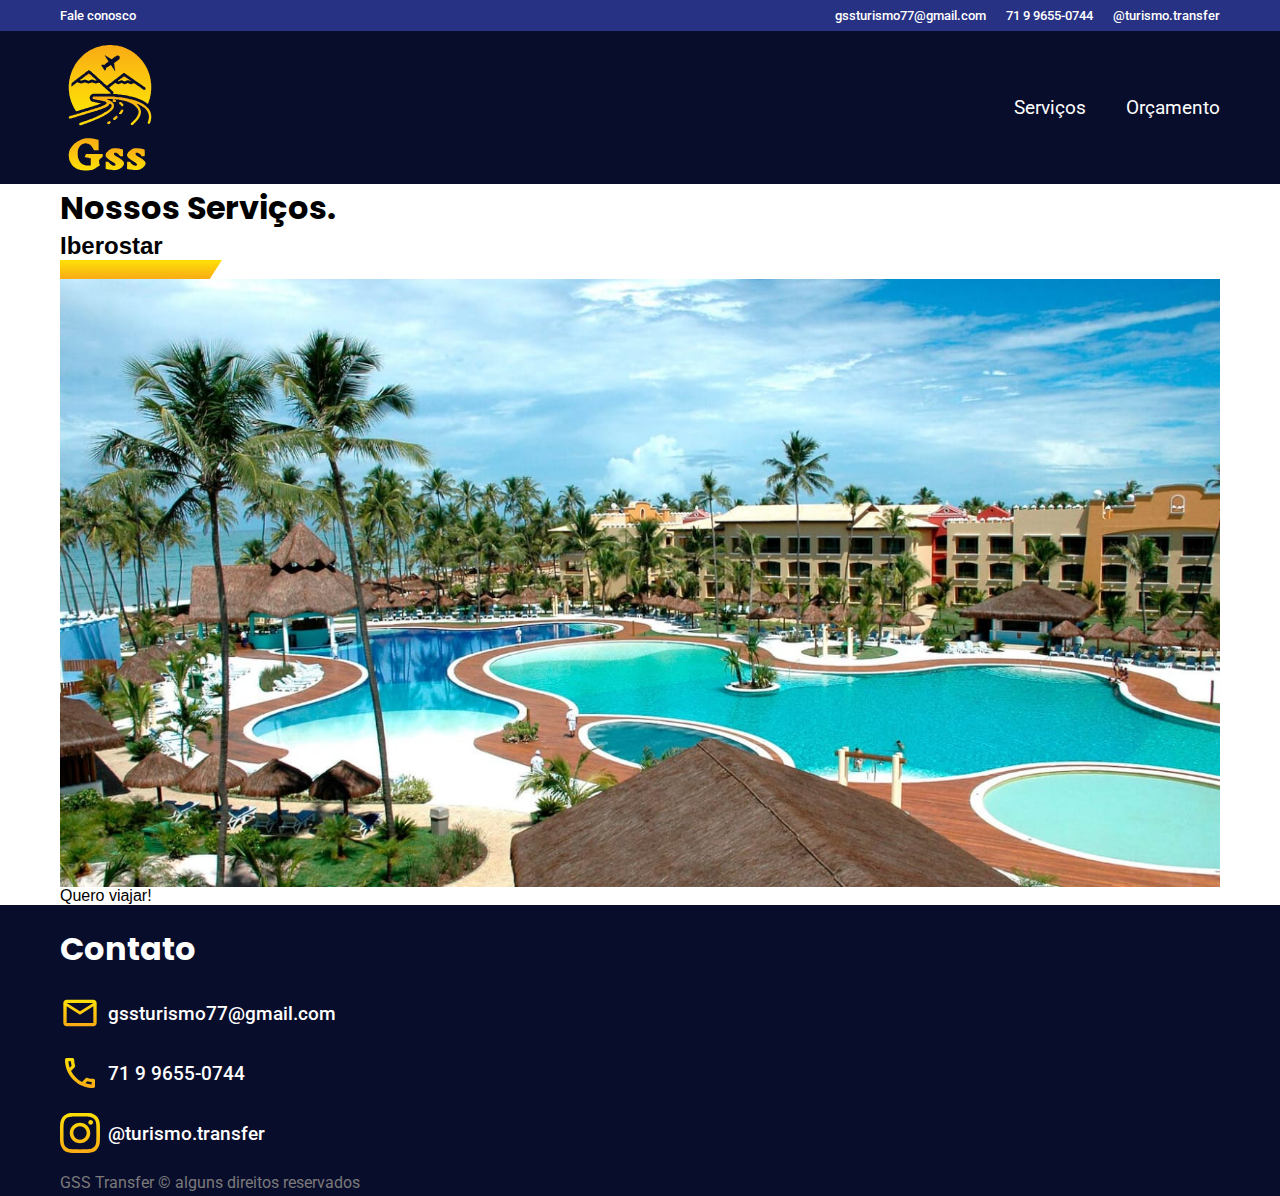
==== servicos.html @ 04d16b2d "alterações" ====
<!DOCTYPE html>
<html lang="en">
  <head>
    <meta charset="UTF-8" />
    <meta http-equiv="X-UA-Compatible" content="IE=edge" />
    <meta name="viewport" content="width=device-width, initial-scale=1.0" />
    <link rel="stylesheet" href="./css/styles.css" />
    <link rel="stylesheet" href="./css/global.css" />
    <link rel="stylesheet" href="./css/slide.css" />

    <link rel="preconnect" href="https://fonts.googleapis.com" />
    <link rel="preconnect" href="https://fonts.gstatic.com" crossorigin />
    <link
      href="https://fonts.googleapis.com/css2?family=Poppins:wght@400;500;600;700&family=Roboto:wght@400;500;700&display=swap"
      rel="stylesheet"
    />

    <title>GSS Transfer</title>
  </head>
  <body>
    <header>
      <div class="header-contact">
        <div class="header-contact-div container">
          <p>Fale conosco</p>

          <div class="contact-items">
            <a href="mailto:gssturismo77@gmail.com"
              >gssturismo77@gmail.com</a
            >
            <a href="https://wa.me/5571996550744">71 9 9655-0744</a>
            <a href="https://instagram.com/turismo.transfer?igshid=YmMyMTA2M2Y="
              >@turismo.transfer</a
            >
          </div>
        </div>
      </div>

      <div class="header-bg">
        <div class="header container">
          <a href="./index.html"><img src="./img/logo.svg" alt="logo" /></a>

          <div class="header-menu">
            <a href="./servicos.html">Serviços</a>
            <a href="https://wa.me/5571996550744">Orçamento</a>
          </div>
        </div>
      </div>
    </header>

    <main>
      <div class="servicos-container container">
        <h1>Nossos Serviços.</h1>
        <div class="servicos-grid">
          <div class="servicos-item">
            <h2>Iberostar</h2>
            <img src="./img/fundo.svg" class="servico-fundo">
            <img src="./img/iberostar.jpeg" class="servico-img">
            <a href="https://wa.me/5571996550744">Quero viajar!</a>
          </div>
        </div>
      </div>
    </main>

    <footer class="footer-bg">
      <div class="footer container">
        <h1>Contato</h1>
        <div class="contato">
          <a href="mailto:gssturismo77@gmail.com"
            ><img src="./img/email.svg" />gssturismo77@gmail.com</a
          >
          <a href="https://wa.me/5571996550744"
            ><img src="./img/tel.svg" />71 9 9655-0744</a
          >
          <a href="https://instagram.com/turismo.transfer?igshid=YmMyMTA2M2Y="
            ><img src="./img/instagram.svg" />@turismo.transfer</a
          >
        </div>

        <p>GSS Transfer © alguns direitos reservados</p>
      </div>
    </footer>

    <script src="./js/script.js"></script>
  </body>
</html>
---- css/styles.css ----
/* header contact */

.header-contact{
  background-color: #273284;
  color: #fff;
  font: 500 0.8rem "Roboto";
  padding-top: 8px;
  padding-bottom: 8px;
}

.header-contact-div {
  display: flex;
  justify-content: space-between;
}

.contact-items {
  display: flex;
  gap: 20px;
}

@media (max-width: 600px) {
  .header-contact {
    display: none;
  }
} 

/* ===header=== */

.header-bg {
  background-color: #090D2C;
}

.header {
  color: #fff;
  display: flex;
  justify-content: space-between;
  padding-bottom: 11px;
  padding-top: 11px;
  font: 400 1.2rem "Roboto";
  align-items: center;
}

.header img {
  width: 100px;
  height: 131px;
}

.header-menu {
  display: flex;
  gap: 40px;
}

@media (max-width: 600px) {
  .header img {
    width: 66px;
    height: 87px;
  }

  .header-menu {
    font-size: 1rem;
    gap: 8px;
  }
}

/* ===Nossos Destinos=== */

.destinos-bg {
  background-color: #0C123A;
  padding-top: 40px;
  padding-bottom: 40px;
}

.destinos h1 {
  color: #F7F7f7;
  font: 500 2.5rem "Roboto";
  margin-bottom: 20px;
}

.mais-localidades {
  display: block;
  width: 191px; 
  margin: 12px auto;
}

@media (max-width: 600px) {
  .destinos h1 {
    font-size: 1.5rem;
    margin-bottom: 8px;
  }
  .destinos-bg {
    background-color: #0C123A;
    padding-top: 16px;
    padding-bottom: 12px;
  }

  .mais-localidades {
    width: 112px; 
    margin: 6px auto;
  }
}

.duvidas {
  padding-top: 40px;
  padding-bottom: 40px;
}

.duvidas h1 {
  font-size: 2.5rem;
  margin-bottom: 20px;
}

.duvidas > p {
  max-width: 900px;
  font-size: 1.2rem;
  margin-bottom: 60px;
}

.duvidas img {
  width: 50px;
  height: 50px;
}

.diferenciais {
  display: flex;
  align-items: center;
  gap: 8px;
  margin-bottom: 20px;
  font: 500 1rem "Roboto";
}

@media(max-width: 450px) {
  .duvidas {
    padding-top: 16px;
    padding-bottom: 16px;
  }
  
  .duvidas h1 {
    font-size: 1.2rem;
    margin-bottom: 12px;
  }
  
  .duvidas > p {
    max-width: 300px;
    font-size: 0.8rem;
    margin-bottom: 20px;
  }
  
  .duvidas img {
    width: 20px;
    height: 20px;
  }
  
  .diferenciais {
    gap: 8px;
    margin-bottom: 8px;
    font-size: 0.8rem;
  }
}

.footer-bg {
  background-color: #090D2C;
}

.footer {
  color: #fff;
  padding-top: 20px;
  padding-bottom: 4px;
}

.footer h1 {
  margin-bottom: 20px;
}

.contato {
  margin-bottom: 20px;
}

.contato a{
  display: flex;
  align-items: center;
  gap: 8px;
  margin-bottom: 20px;
  font: 500 1.2rem "roboto";
}

.contato img {
  width: 40px;
  height: 40px;
}

.footer p {
  color: #7a7a7a;
}

@media (max-width: 600px){
  .footer {
    padding-top: 12px;
    padding-bottom: 2px;
  }
  
  .footer h1 {
    margin-bottom: 8px;
    font-size: 1rem;
  }
  
  .contato {
    margin-bottom: 8px;
  }
  
  .contato a{
    gap: 4px;
    margin-bottom: 8px;
    font-size: 0.8rem;
  }
  
  .contato img {
    width: 17px;
    height:17px;
  }
  
  .footer p {
    font-size: 0.6rem;
  }
}

.servicos-item h2 {
  pos
}
---- css/global.css ----
body {
  margin: 0px;
  font-family: Arial, Helvetica, sans-serif;
}

a {
  text-decoration: none;
  color: inherit;
}

a:hover {
  transition: .3s;
  color: #FFB800;
}

h1,
h2,
h3,
h4,
ul,
p,
blockquote,
dd {
  margin: 0px;
}

h1,
h1 {
  font-family: "Poppins";
}

p {
  font-family: "Roboto";
}

ul {
  margin: 0px;
  padding: 0px;
  list-style: none;
}

img {
  max-width: 100%;
  height: auto;
  display: block;
}

.container {
  box-sizing: border-box;
  max-width: 1200px;
  padding-left: 20px;
  padding-right: 20px;
  margin-left: auto;
  margin-right: auto;
}

.button {
  background: linear-gradient(180deg, #FEE106 0%, #F9AB15 100%);
  padding: 10px 20px;
  font: 500 1.2rem "Roboto";
  color: #201200;
}

.button:hover {
  color: #161d50;
  transition: .3s;
}

@media (max-width: 600px) {
  .button {
    padding: 6px 12px;
    font-size: 0.7rem;
  }

  .button:hover {
    padding: 6px 12px
}
}
---- css/slide.css ----
* {box-sizing:border-box}

/* Slideshow container */
.slideshow-container {
  max-width: 1000px;
  position: relative;
  margin: auto;
}

/* Hide the images by default */
.mySlides {
  display: none;
}

.mySlides img {
  max-width: 1200px;
  max-height: 520px;
}

@media(max-width: 600px) {
}

/* Next & previous buttons */
.prev, .next {
  cursor: pointer;
  position: absolute;
  top: 50%;
  width: auto;
  margin-top: -22px;
  padding: 16px;
  color: white;
  font-weight: bold;
  font-size: 18px;
  transition: 0.6s ease;
  border-radius: 0 3px 3px 0;
  user-select: none;
}

@media (max-width: 600px) {
  .prev, .next {
    font-size: 10px;
    padding: 8px;
  }
}

/* Position the "next button" to the right */
.next {
  right: 0;
  border-radius: 3px 0 0 3px;
}

/* On hover, add a black background color with a little bit see-through */
.prev:hover, .next:hover {
  background-color: rgba(0,0,0,0.8);
}

/* Caption text */
.destino {
  color: #331C00;
  font: 500 2rem "roboto";
  padding: 8px 12px;
  position: absolute;
  top: 0px;
  width: 100%;
  z-index: 1;
}

.fundo {
  position: absolute;
  top: 12px;
  width: 300px;
  text-align: center;
}

.slide-button {
  position: absolute;
  bottom: 8px;
  right: 8px;
}

@media(max-width: 600px){
  .destino {
    font-size: 1rem;
    padding: 8px 12px;
    top: -2px;
  }
  
  .fundo {
    top: 6px;
    width: 150px;
  }
  
}


/* The dots/bullets/indicators */
.dot {
  cursor: pointer;
  height: 15px;
  width: 15px;
  margin: 0 2px;
  background-color: #B27306;
  border-radius: 50%;
  display: inline-block;
  transition: background-color 0.6s ease;
}

.active, .dot:hover {
  background-color: #734300;
}

/* Fading animation */
.fade {
  animation-name: fade;
  animation-duration: 1.5s;
}

@keyframes fade {
  from {opacity: .4}
  to {opacity: 1}
}
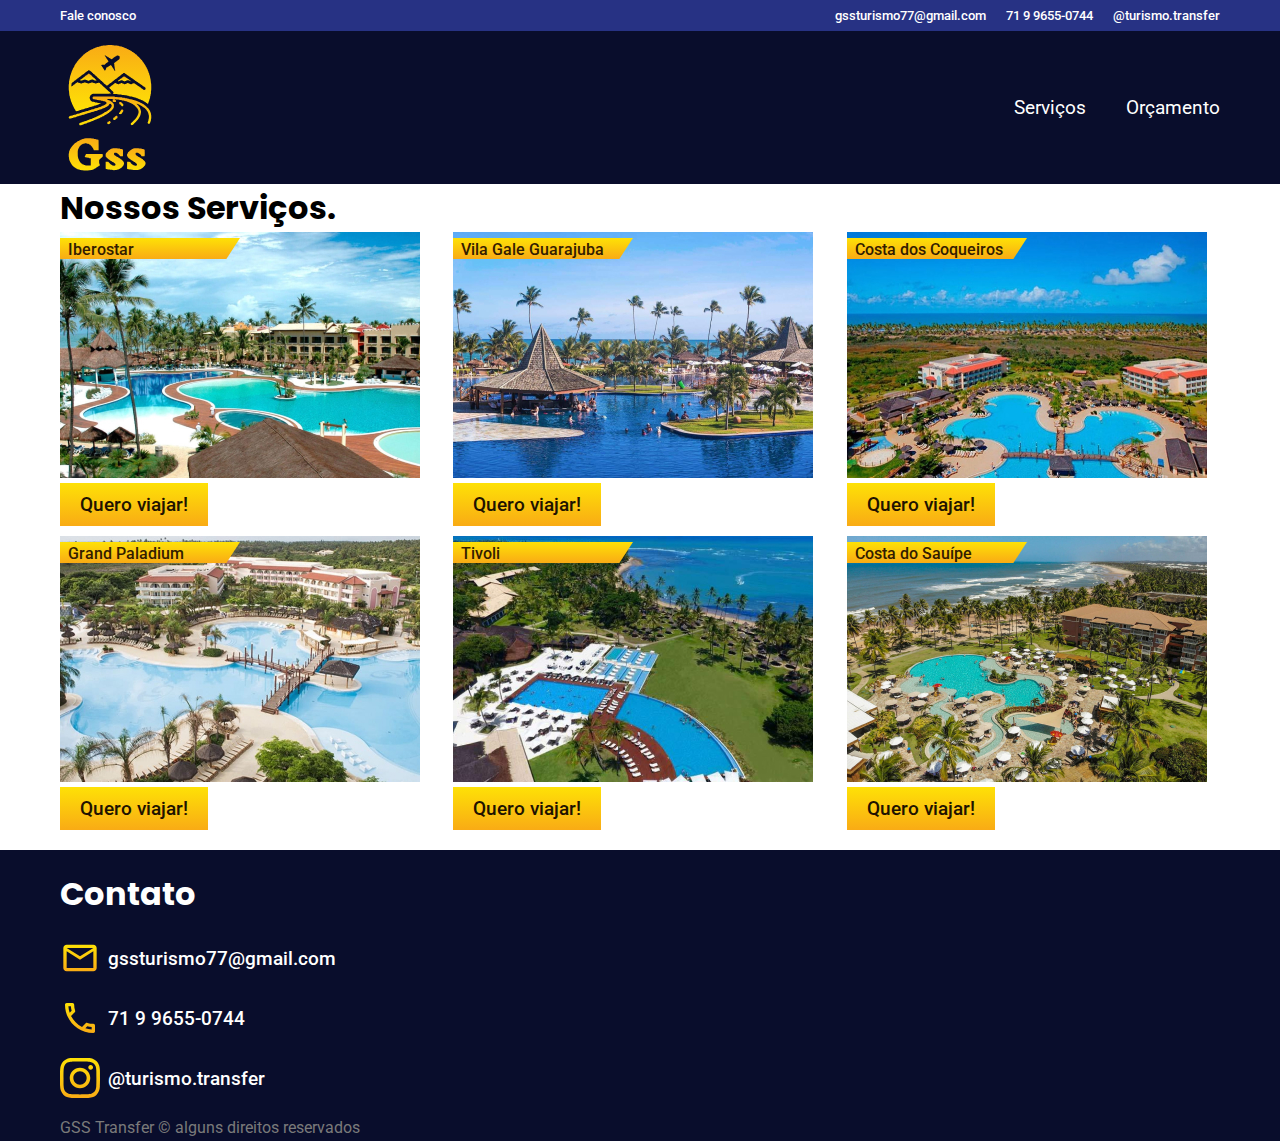
==== commit 739905c8: "final?" ====
--- a/servicos.html
+++ b/servicos.html
@@ -24,9 +24,7 @@
           <p>Fale conosco</p>
 
           <div class="contact-items">
-            <a href="mailto:gssturismo77@gmail.com"
-              >gssturismo77@gmail.com</a
-            >
+            <a href="mailto:gssturismo77@gmail.com">gssturismo77@gmail.com</a>
             <a href="https://wa.me/5571996550744">71 9 9655-0744</a>
             <a href="https://instagram.com/turismo.transfer?igshid=YmMyMTA2M2Y="
               >@turismo.transfer</a
@@ -52,10 +50,57 @@
         <h1>Nossos Serviços.</h1>
         <div class="servicos-grid">
           <div class="servicos-item">
+            <img src="./img/fundo.svg" class="servicos-fundo" />
             <h2>Iberostar</h2>
-            <img src="./img/fundo.svg" class="servico-fundo">
-            <img src="./img/iberostar.jpeg" class="servico-img">
-            <a href="https://wa.me/5571996550744">Quero viajar!</a>
+            <img src="./img/iberostar.jpg" class="servicos-img" />
+            <a href="https://wa.me/5571996550744" class="button"
+              >Quero viajar!</a
+            >
+          </div>
+
+          <div class="servicos-item">
+            <img src="./img/fundo.svg" class="servicos-fundo" />
+            <h2>Vila Gale Guarajuba</h2>
+            <img src="./img/guarajuba.jpg" class="servicos-img" />
+            <a href="https://wa.me/5571996550744" class="button"
+              >Quero viajar!</a
+            >
+          </div>
+
+          <div class="servicos-item">
+            <img src="./img/fundo.svg" class="servicos-fundo" />
+            <h2>Costa dos Coqueiros</h2>
+            <img src="./img/coqueiros.jpg" class="servicos-img" />
+            <a href="https://wa.me/5571996550744" class="button"
+              >Quero viajar!</a
+            >
+          </div>
+
+          <div class="servicos-item">
+            <img src="./img/fundo.svg" class="servicos-fundo" />
+            <h2>Grand Paladium</h2>
+            <img src="./img/paladium.jpg" class="servicos-img" />
+            <a href="https://wa.me/5571996550744" class="button"
+              >Quero viajar!</a
+            >
+          </div>
+
+          <div class="servicos-item">
+            <img src="./img/fundo.svg" class="servicos-fundo" />
+            <h2>Tivoli</h2>
+            <img src="./img/tivoli.jpg" class="servicos-img" />
+            <a href="https://wa.me/5571996550744" class="button"
+              >Quero viajar!</a
+            >
+          </div>
+
+          <div class="servicos-item">
+            <img src="./img/fundo.svg" class="servicos-fundo" />
+            <h2>Costa do Sauípe</h2>
+            <img src="./img/sauipe.jpg" class="servicos-img" />
+            <a href="https://wa.me/5571996550744" class="button"
+              >Quero viajar!</a
+            >
           </div>
         </div>
       </div>
--- a/css/styles.css
+++ b/css/styles.css
@@ -223,8 +223,58 @@
   }
 }
 
+
+.servicos-grid {
+  display: grid;
+  grid-template-columns: 1fr 1fr 1fr;
+  gap: 20px;
+  margin-bottom: 30px;
+}
+
+.servicos-item {
+  position: relative;
+}
+  
+.servicos-item h2,
+.servicos-fundo {
+  position: absolute;
+}
+
 .servicos-item h2 {
-  pos
-}
-
-
+  top: 8px;
+  left: 8px;
+  font: 500 1rem "Roboto";
+  color: #331C00;
+}
+
+.servicos-fundo {
+  top: 6px;
+  width: 180px;
+}
+
+.servicos-img {
+  margin-bottom: 15px;
+}
+
+@media (max-width: 600px) {
+  .servicos-grid {
+    grid-template-columns: 1fr;
+    justify-items: center;
+  }
+
+  .servicos-container > h1 {
+    font-size: 1rem;
+  }
+
+  .servicos-item h2 {
+    font-size: 0.8rem;
+  }
+
+  .servicos-fundo {
+    top: 8px;
+    width: 140px;
+  }
+  
+
+ 
+}
